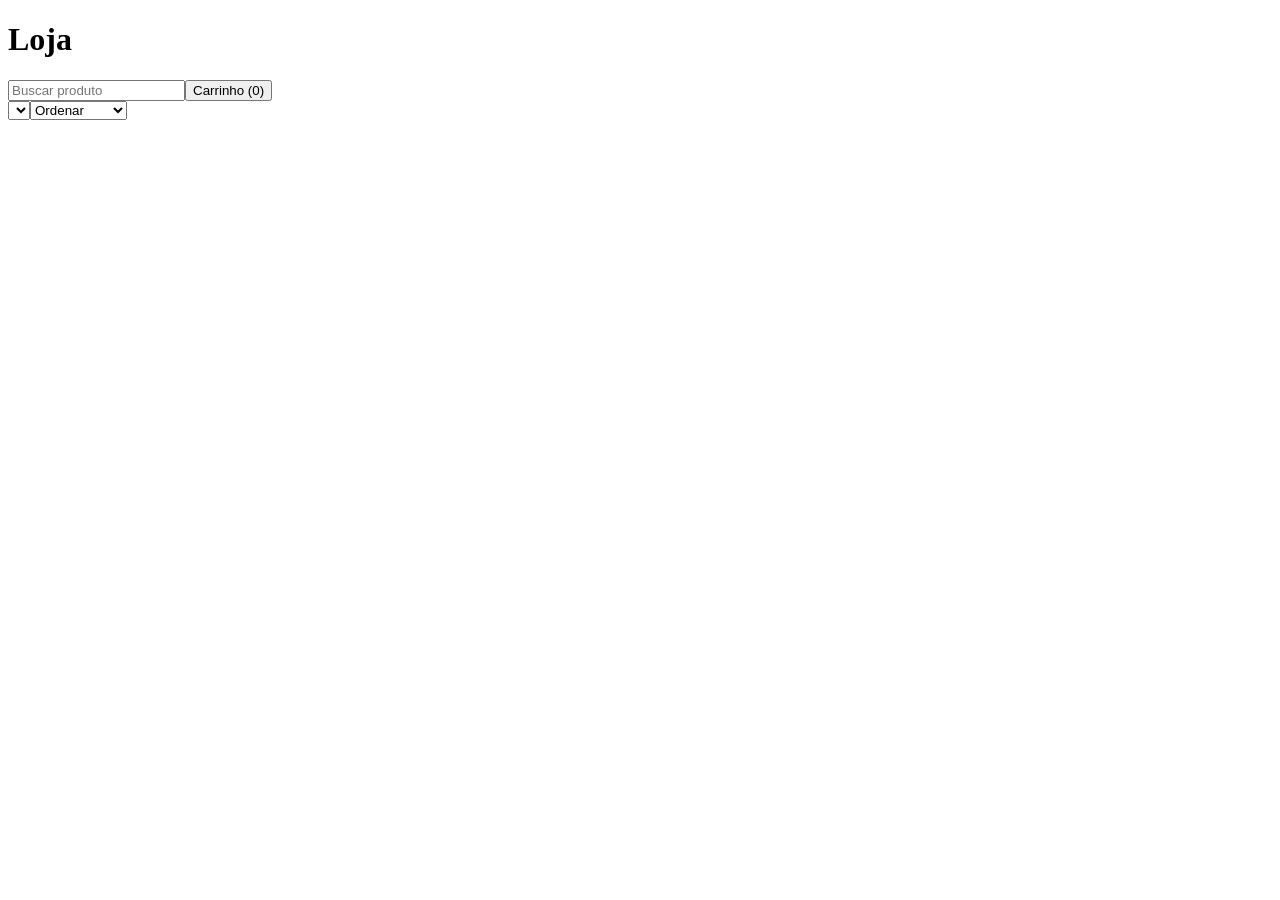
==== index.html @ fdd17a96 "Create index.html" ====
<!doctype html><html lang="pt-BR"><head><meta charset="utf-8"><meta name="viewport" content="width=device-width,initial-scale=1">
<title>Loja de Eletrodomésticos</title><meta name="description" content="Geladeiras, fogões, micro-ondas, airfryers e mais.">
<link rel="icon" href="data:image/svg+xml,<svg xmlns=%22http://www.w3.org/2000/svg%22 viewBox=%220 0 20 20%22><text y=%2216%22 font-size=%2216%22>🏠</text></svg>">
<link rel="stylesheet" href="css/tema.css"></head><body>
<header><h1 id="logo">Loja</h1><input id="q" type="search" placeholder="Buscar produto" aria-label="Buscar produto"><button class="btn" onclick="abrir()">Carrinho (<span id="n">0</span>)</button></header>
<section id="hero"></section>
<div class="filtros"><select id="cat" aria-label="Categoria"></select><select id="ord" aria-label="Ordenar"><option value="">Ordenar</option><option value="asc">Menor preço</option><option value="desc">Maior preço</option></select></div>
<main id="grid"></main><footer id="rodape"></footer>
<dialog id="dp"></dialog>
<dialog id="dc"><button class="x" onclick="dc.close()" aria-label="Fechar">✕</button><h2>Seu carrinho</h2><div id="itens"></div>
<p><input id="cup" placeholder="Cupom"> <button class="btn" onclick="cup()">Aplicar</button></p><p id="resumo"></p>
<form id="f" class="g" onsubmit="return false"><input name="nome" placeholder="Nome completo" required><input name="cpf" placeholder="CPF" required inputmode="numeric"><input name="email" type="email" placeholder="E-mail" required><input name="tel" type="tel" placeholder="Telefone" required>
<input name="cep" id="cep" placeholder="CEP (calcula o frete)" required inputmode="numeric"><input name="end" id="end" placeholder="Endereço" required><input name="num" placeholder="Número" required></form>
<button class="btn" onclick="pagar()">Pagar online</button> <button class="btn" onclick="zap()">Finalizar pelo WhatsApp</button></dialog>
<script src="js/app.js"></script>
<script src="js/pix.js"></script></body></html>
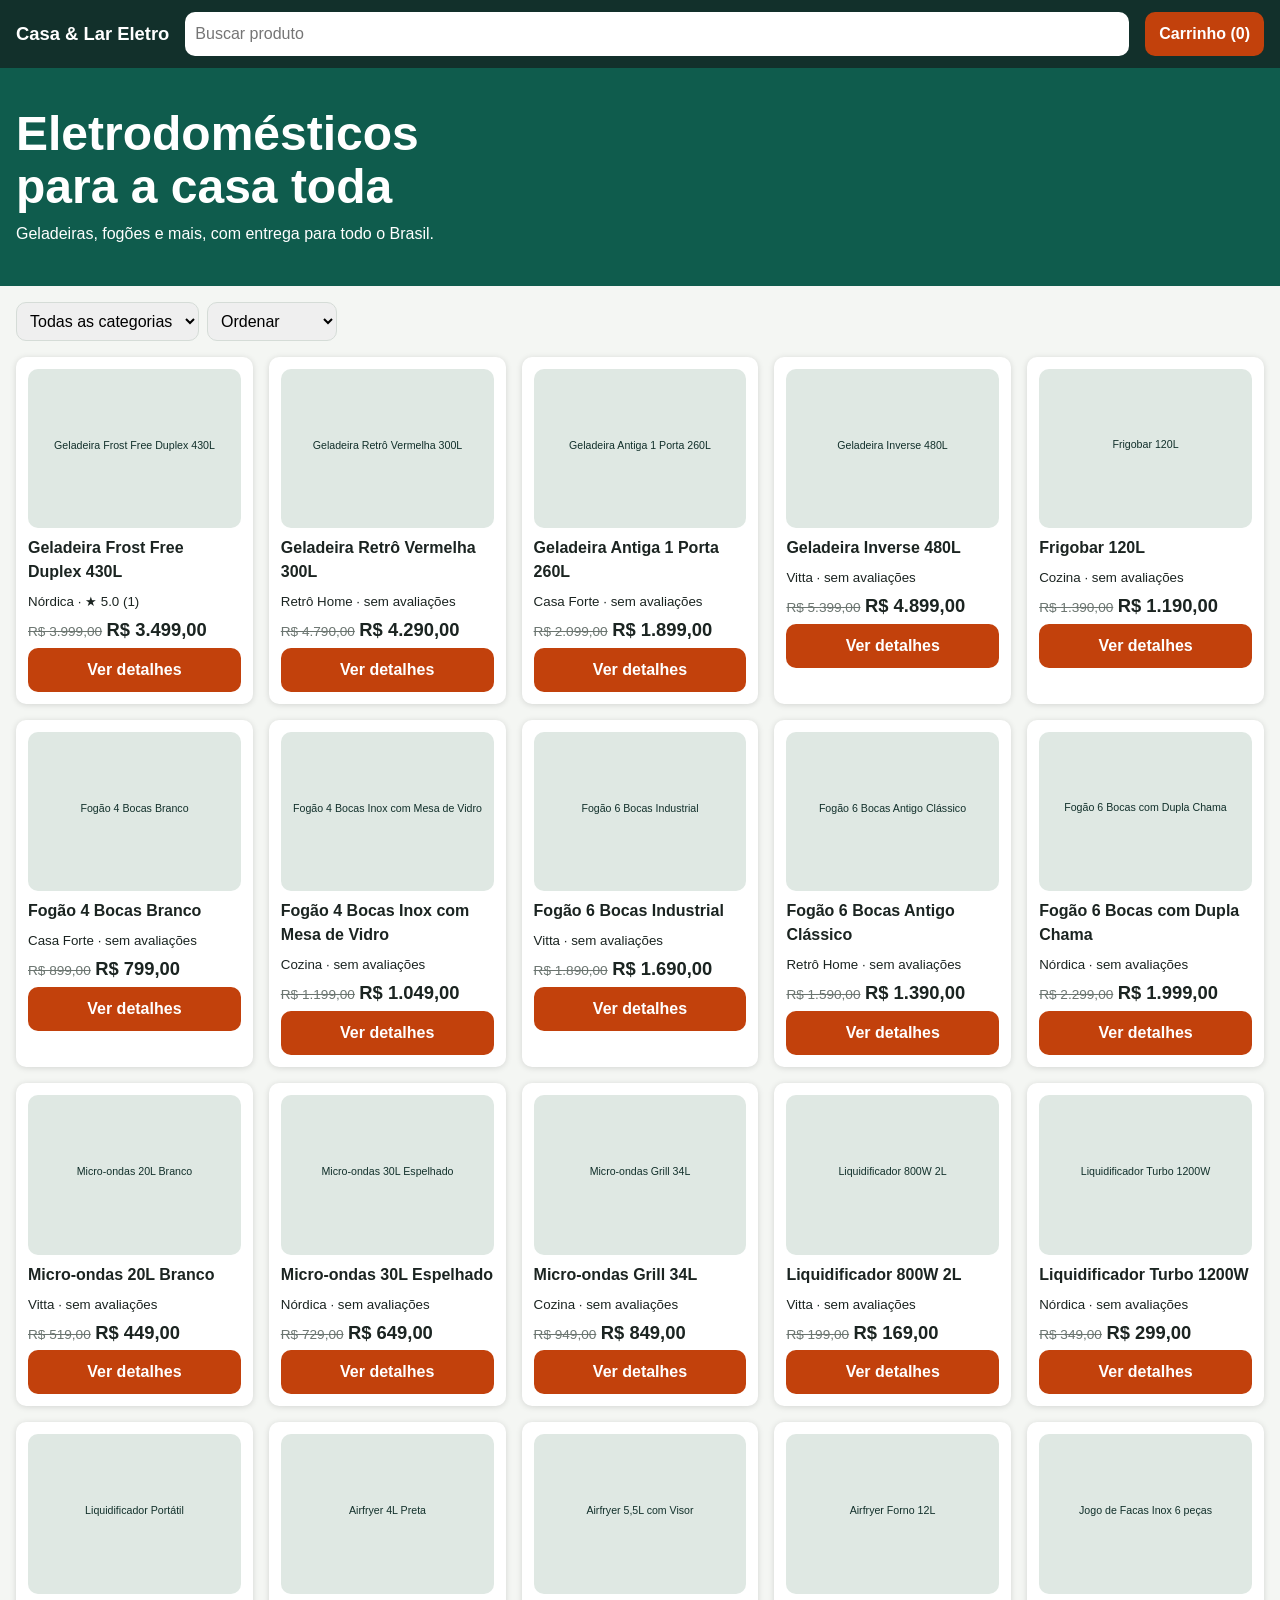
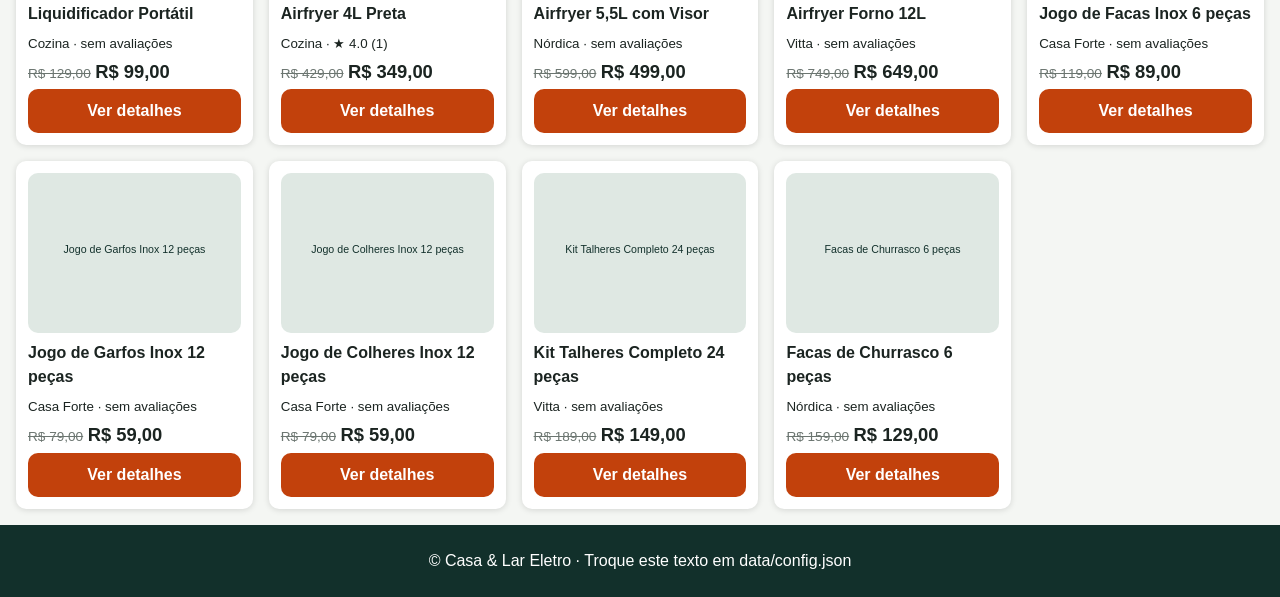
==== commit fe7eab2b: "Update index.html" ====
--- a/index.html
+++ b/index.html
@@ -13,4 +13,4 @@
 <input name="cep" id="cep" placeholder="CEP (calcula o frete)" required inputmode="numeric"><input name="end" id="end" placeholder="Endereço" required><input name="num" placeholder="Número" required></form>
 <button class="btn" onclick="pagar()">Pagar online</button> <button class="btn" onclick="zap()">Finalizar pelo WhatsApp</button></dialog>
 <script src="js/app.js"></script>
-<script src="js/pix.js"></script></body></html>
+<script src="js/pix.js"></script>
--- a/css/tema.css
+++ b/css/tema.css
@@ -0,0 +1,16 @@
+/* TODO o visual vive aqui. Mude as variáveis e o site inteiro muda. */
+:root{--cor-primaria:#0f5c4d;--cor-escura:#12302b;--cor-fundo:#f4f6f3;--cor-card:#fff;--cor-texto:#1b2421;--cor-destaque:#c2410c;--cor-borda:#d5dcd7;--fonte:"Trebuchet MS",Verdana,sans-serif;--raio:10px;--sombra:0 1px 6px #0002;--esp:16px}
+*{box-sizing:border-box}body{margin:0;font-family:var(--fonte);background:var(--cor-fundo);color:var(--cor-texto);line-height:1.5}
+:focus-visible{outline:3px solid var(--cor-destaque);outline-offset:2px}
+header{position:sticky;top:0;z-index:5;display:flex;gap:var(--esp);align-items:center;padding:12px var(--esp);background:var(--cor-escura);color:#fff}
+header h1{font-size:1.15rem;margin:0;white-space:nowrap}header input{flex:1;min-width:0;padding:10px;border-radius:var(--raio);border:0}
+#hero{padding:40px var(--esp);background:var(--cor-primaria);color:#fff}#hero h2{font-size:clamp(1.8rem,6vw,3rem);margin:0 0 8px;max-width:16ch;line-height:1.1}#hero p{margin:0;max-width:50ch}
+.filtros{display:flex;gap:8px;padding:var(--esp);flex-wrap:wrap}select,input,textarea{font:inherit;padding:9px;border:1px solid var(--cor-borda);border-radius:var(--raio)}
+#grid{display:grid;grid-template-columns:repeat(auto-fill,minmax(210px,1fr));gap:var(--esp);padding:0 var(--esp) var(--esp)}
+.card{background:var(--cor-card);border-radius:var(--raio);box-shadow:var(--sombra);padding:12px;display:flex;flex-direction:column;gap:4px}
+.card img,dialog img{width:100%;border-radius:var(--raio)}.card h3{font-size:1rem;margin:4px 0}.card s{color:#6b7570;font-size:.85rem}.card b{font-size:1.15rem}
+.btn{background:var(--cor-destaque);color:#fff;border:0;border-radius:var(--raio);padding:10px 14px;font:inherit;font-weight:700;cursor:pointer}.btn:disabled{opacity:.5}
+dialog{width:min(560px,94vw);max-height:90vh;border:0;border-radius:var(--raio);padding:var(--esp)}dialog::backdrop{background:#0008}
+.x{float:right;background:none;border:0;font-size:1.3rem;cursor:pointer}.li{display:flex;justify-content:space-between;gap:8px;padding:6px 0;border-bottom:1px solid var(--cor-borda)}
+form.g{display:grid;gap:8px;margin:12px 0}footer{padding:24px var(--esp);background:var(--cor-escura);color:#fff;text-align:center}
+@media(prefers-reduced-motion:reduce){*{transition:none!important}}
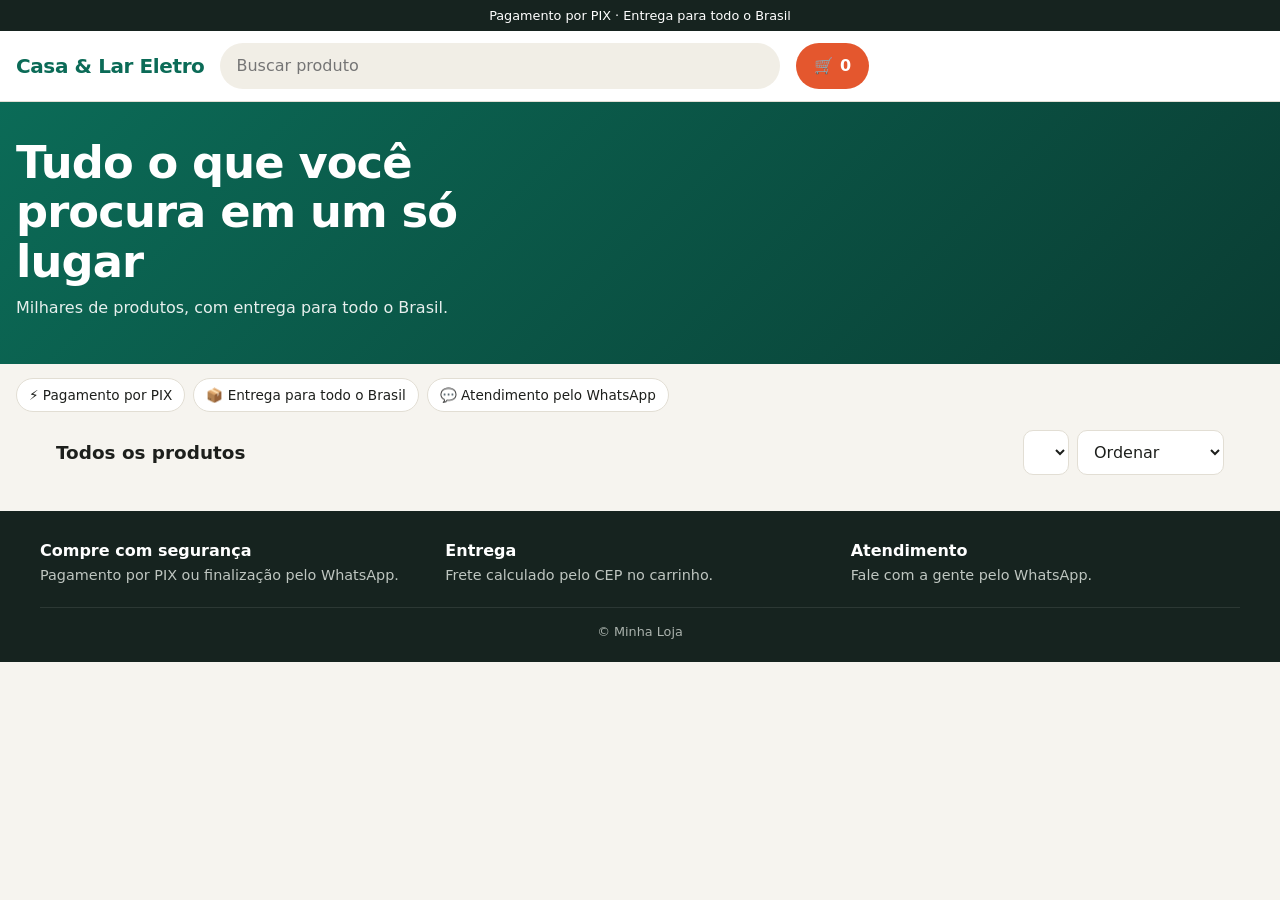
==== commit 609261ca: "Atualizar o index.html" ====
--- a/index.html
+++ b/index.html
@@ -1,16 +1,19 @@
 <!doctype html><html lang="pt-BR"><head><meta charset="utf-8"><meta name="viewport" content="width=device-width,initial-scale=1">
-<title>Loja de Eletrodomésticos</title><meta name="description" content="Geladeiras, fogões, micro-ondas, airfryers e mais.">
+<title>Loja</title><meta name="description" content="Produtos com entrega para todo o Brasil e pagamento por PIX.">
 <link rel="icon" href="data:image/svg+xml,<svg xmlns=%22http://www.w3.org/2000/svg%22 viewBox=%220 0 20 20%22><text y=%2216%22 font-size=%2216%22>🏠</text></svg>">
 <link rel="stylesheet" href="css/tema.css"></head><body>
-<header><h1 id="logo">Loja</h1><input id="q" type="search" placeholder="Buscar produto" aria-label="Buscar produto"><button class="btn" onclick="abrir()">Carrinho (<span id="n">0</span>)</button></header>
+<div class="aviso">Pagamento por PIX · Entrega para todo o Brasil</div>
+<header><h1 id="logo">Loja</h1><input id="q" type="search" placeholder="Buscar produto" aria-label="Buscar produto"><button class="btn" onclick="abrir()" aria-label="Abrir carrinho">🛒 <span id="n">0</span></button></header>
 <section id="hero"></section>
-<div class="filtros"><select id="cat" aria-label="Categoria"></select><select id="ord" aria-label="Ordenar"><option value="">Ordenar</option><option value="asc">Menor preço</option><option value="desc">Maior preço</option></select></div>
-<main id="grid"></main><footer id="rodape"></footer>
+<div class="selos"><span>⚡ Pagamento por PIX</span><span>📦 Entrega para todo o Brasil</span><span>💬 Atendimento pelo WhatsApp</span></div>
+<div class="filtros"><h2 class="titulo">Todos os produtos</h2><select id="cat" aria-label="Categoria"></select><select id="ord" aria-label="Ordenar"><option value="">Ordenar</option><option value="asc">Menor preço</option><option value="desc">Maior preço</option></select></div>
+<main id="grid"></main>
+<footer><div class="fcols"><div><b>Compre com segurança</b><span>Pagamento por PIX ou finalização pelo WhatsApp.</span></div><div><b>Entrega</b><span>Frete calculado pelo CEP no carrinho.</span></div><div><b>Atendimento</b><span>Fale com a gente pelo WhatsApp.</span></div></div><p id="rodape"></p></footer>
 <dialog id="dp"></dialog>
 <dialog id="dc"><button class="x" onclick="dc.close()" aria-label="Fechar">✕</button><h2>Seu carrinho</h2><div id="itens"></div>
-<p><input id="cup" placeholder="Cupom"> <button class="btn" onclick="cup()">Aplicar</button></p><p id="resumo"></p>
+<div class="cupom"><input id="cup" placeholder="Cupom de desconto"><button class="btn sec" onclick="cup()">Aplicar</button></div><p id="resumo"></p>
 <form id="f" class="g" onsubmit="return false"><input name="nome" placeholder="Nome completo" required><input name="cpf" placeholder="CPF" required inputmode="numeric"><input name="email" type="email" placeholder="E-mail" required><input name="tel" type="tel" placeholder="Telefone" required>
 <input name="cep" id="cep" placeholder="CEP (calcula o frete)" required inputmode="numeric"><input name="end" id="end" placeholder="Endereço" required><input name="num" placeholder="Número" required></form>
-<button class="btn" onclick="pagar()">Pagar online</button> <button class="btn" onclick="zap()">Finalizar pelo WhatsApp</button></dialog>
+<div class="acoes"><button class="btn" onclick="pagar()">Pagar com PIX</button><button class="btn sec" onclick="zap()">Finalizar pelo WhatsApp</button></div></dialog>
 <script src="js/app.js"></script>
-<script src="js/pix.js"></script>
+<script src="js/pix.js"></script></body></html>
--- a/css/tema.css
+++ b/css/tema.css
@@ -1,16 +1,55 @@
-/* TODO o visual vive aqui. Mude as variáveis e o site inteiro muda. */
-:root{--cor-primaria:#0f5c4d;--cor-escura:#12302b;--cor-fundo:#f4f6f3;--cor-card:#fff;--cor-texto:#1b2421;--cor-destaque:#c2410c;--cor-borda:#d5dcd7;--fonte:"Trebuchet MS",Verdana,sans-serif;--raio:10px;--sombra:0 1px 6px #0002;--esp:16px}
-*{box-sizing:border-box}body{margin:0;font-family:var(--fonte);background:var(--cor-fundo);color:var(--cor-texto);line-height:1.5}
+/* Tema da loja e do painel. Cores, fontes e espaços ficam nas variáveis. */
+:root{--cor-primaria:#0b6b57;--cor-escura:#16231f;--cor-fundo:#f6f4ef;--cor-card:#fff;--cor-texto:#1d1f1c;--cor-suave:#6a706b;--cor-destaque:#e4572e;--cor-borda:#e2ded4;--fonte:"Avenir Next","Segoe UI",system-ui,sans-serif;--raio:14px;--sombra:0 1px 2px #0001,0 6px 18px #0000000d;--esp:16px}
+*{box-sizing:border-box}
+body{margin:0;font-family:var(--fonte);background:var(--cor-fundo);color:var(--cor-texto);line-height:1.5}
+[hidden]{display:none!important}
 :focus-visible{outline:3px solid var(--cor-destaque);outline-offset:2px}
-header{position:sticky;top:0;z-index:5;display:flex;gap:var(--esp);align-items:center;padding:12px var(--esp);background:var(--cor-escura);color:#fff}
-header h1{font-size:1.15rem;margin:0;white-space:nowrap}header input{flex:1;min-width:0;padding:10px;border-radius:var(--raio);border:0}
-#hero{padding:40px var(--esp);background:var(--cor-primaria);color:#fff}#hero h2{font-size:clamp(1.8rem,6vw,3rem);margin:0 0 8px;max-width:16ch;line-height:1.1}#hero p{margin:0;max-width:50ch}
-.filtros{display:flex;gap:8px;padding:var(--esp);flex-wrap:wrap}select,input,textarea{font:inherit;padding:9px;border:1px solid var(--cor-borda);border-radius:var(--raio)}
-#grid{display:grid;grid-template-columns:repeat(auto-fill,minmax(210px,1fr));gap:var(--esp);padding:0 var(--esp) var(--esp)}
-.card{background:var(--cor-card);border-radius:var(--raio);box-shadow:var(--sombra);padding:12px;display:flex;flex-direction:column;gap:4px}
-.card img,dialog img{width:100%;border-radius:var(--raio)}.card h3{font-size:1rem;margin:4px 0}.card s{color:#6b7570;font-size:.85rem}.card b{font-size:1.15rem}
-.btn{background:var(--cor-destaque);color:#fff;border:0;border-radius:var(--raio);padding:10px 14px;font:inherit;font-weight:700;cursor:pointer}.btn:disabled{opacity:.5}
-dialog{width:min(560px,94vw);max-height:90vh;border:0;border-radius:var(--raio);padding:var(--esp)}dialog::backdrop{background:#0008}
-.x{float:right;background:none;border:0;font-size:1.3rem;cursor:pointer}.li{display:flex;justify-content:space-between;gap:8px;padding:6px 0;border-bottom:1px solid var(--cor-borda)}
-form.g{display:grid;gap:8px;margin:12px 0}footer{padding:24px var(--esp);background:var(--cor-escura);color:#fff;text-align:center}
-@media(prefers-reduced-motion:reduce){*{transition:none!important}}
+.aviso{background:var(--cor-escura);color:#fff;text-align:center;font-size:.8rem;padding:6px var(--esp)}
+header{position:sticky;top:0;z-index:5;display:flex;flex-wrap:wrap;align-items:center;gap:10px var(--esp);padding:12px var(--esp);background:#fff;border-bottom:1px solid var(--cor-borda)}
+header h1{flex:1;margin:0;font-size:1.25rem;letter-spacing:-.02em;color:var(--cor-primaria);white-space:nowrap}
+header input{order:3;flex:1 0 100%;border:0;background:#f1eee6;border-radius:999px;padding:11px 16px}
+@media(min-width:700px){header h1{flex:none}header input{order:0;flex:1;max-width:560px}}
+select,input,textarea{font:inherit;color:inherit;padding:11px 12px;border:1px solid var(--cor-borda);border-radius:10px;background:#fff;max-width:100%}
+.btn{min-height:44px;padding:11px 18px;border:0;border-radius:999px;background:var(--cor-destaque);color:#fff;font:inherit;font-weight:700;cursor:pointer}
+.btn:hover{filter:brightness(.95)}.btn:disabled{opacity:.5;cursor:not-allowed}
+.btn.sec{background:#fff;color:var(--cor-texto);border:1.5px solid var(--cor-borda)}
+button:not(.btn):not(.x){font:inherit;background:#fff;border:1px solid var(--cor-borda);border-radius:8px;padding:6px 10px;cursor:pointer}
+#hero{padding:36px var(--esp) 44px;background:linear-gradient(135deg,var(--cor-primaria),#0a3d33);color:#fff}
+#hero h2{max-width:18ch;margin:0 0 10px;font-size:clamp(1.7rem,6vw,2.8rem);line-height:1.1;letter-spacing:-.02em}
+#hero p{max-width:46ch;margin:0;opacity:.9}
+.selos{display:flex;gap:8px;padding:14px var(--esp);overflow-x:auto}
+.selos span{flex:none;padding:6px 12px;border:1px solid var(--cor-borda);border-radius:999px;background:#fff;font-size:.85rem}
+.filtros{display:flex;flex-wrap:wrap;align-items:center;gap:8px;max-width:1200px;margin:auto;padding:4px var(--esp) 12px}
+.titulo{flex:1 0 100%;margin:0 0 4px;font-size:1.15rem}
+@media(min-width:700px){.titulo{flex:1;margin:0}}
+#grid{display:grid;grid-template-columns:repeat(2,1fr);gap:12px;max-width:1200px;margin:auto;padding:0 var(--esp) 24px}
+@media(min-width:700px){#grid{grid-template-columns:repeat(auto-fill,minmax(220px,1fr));gap:var(--esp)}}
+#grid>p{grid-column:1/-1;padding:32px 0;text-align:center;color:var(--cor-suave)}
+.card{display:flex;flex-direction:column;overflow:hidden;background:var(--cor-card);border-radius:var(--raio);box-shadow:var(--sombra);transition:transform .15s}
+.card:hover{transform:translateY(-3px)}
+.card img{width:100%;aspect-ratio:1;object-fit:cover;background:#e9ece8}
+.card h3{display:-webkit-box;-webkit-line-clamp:2;-webkit-box-orient:vertical;overflow:hidden;min-height:2.6em;margin:10px 12px 0;font-size:.95rem;line-height:1.3}
+.card small{margin:2px 12px 0;color:var(--cor-suave)}
+.card>div{margin:6px 12px 0;font-size:.8rem;color:var(--cor-suave)}
+.card>div b{display:block;font-size:1.2rem;color:var(--cor-primaria)}
+.card .btn{margin:10px 12px 12px}
+dialog{width:min(560px,94vw);max-height:90vh;overflow:auto;padding:20px;border:0;border-radius:20px;background:#fff;color:var(--cor-texto);box-shadow:0 20px 60px #0004}
+dialog::backdrop{background:#10161488}
+@media(max-width:600px){dialog{width:100%;max-width:100%;max-height:92vh;margin:auto 0 0;border-radius:20px 20px 0 0}}
+dialog img{width:100%;max-height:320px;object-fit:contain;border-radius:var(--raio);background:#f1eee6}
+dialog h2{margin:12px 0 4px;font-size:1.3rem}
+dialog label{display:block;font-size:.9rem;color:var(--cor-suave)}
+dialog select{width:100%}
+#pp{font-size:1.6rem;color:var(--cor-primaria)}
+.x{float:right;width:40px;height:40px;border:0;border-radius:50%;background:#f1eee6;font-size:1.1rem;cursor:pointer}
+.li{display:flex;justify-content:space-between;align-items:center;gap:8px;padding:10px 0;border-bottom:1px solid var(--cor-borda)}
+.li>span:first-child{flex:1}
+.cupom{display:flex;gap:8px}.cupom input{flex:1;min-width:0}
+#resumo{margin:12px 0;padding:12px 14px;border-radius:var(--raio);background:var(--cor-fundo)}
+form.g{display:grid;gap:10px;margin:12px 0}
+.acoes{display:grid;gap:8px}
+footer{padding:28px var(--esp) 20px;background:var(--cor-escura);color:#e9efe9}
+.fcols{display:grid;grid-template-columns:repeat(auto-fit,minmax(200px,1fr));gap:16px;max-width:1200px;margin:auto}
+.fcols b{display:block;color:#fff}.fcols span{font-size:.9rem;opacity:.8}
+footer #rodape{max-width:1200px;margin:20px auto 0;padding-top:14px;border-top:1px solid #ffffff22;font-size:.8rem;text-align:center;opacity:.7}
+@media(prefers-reduced-motion:reduce){*{transition:none!important}}
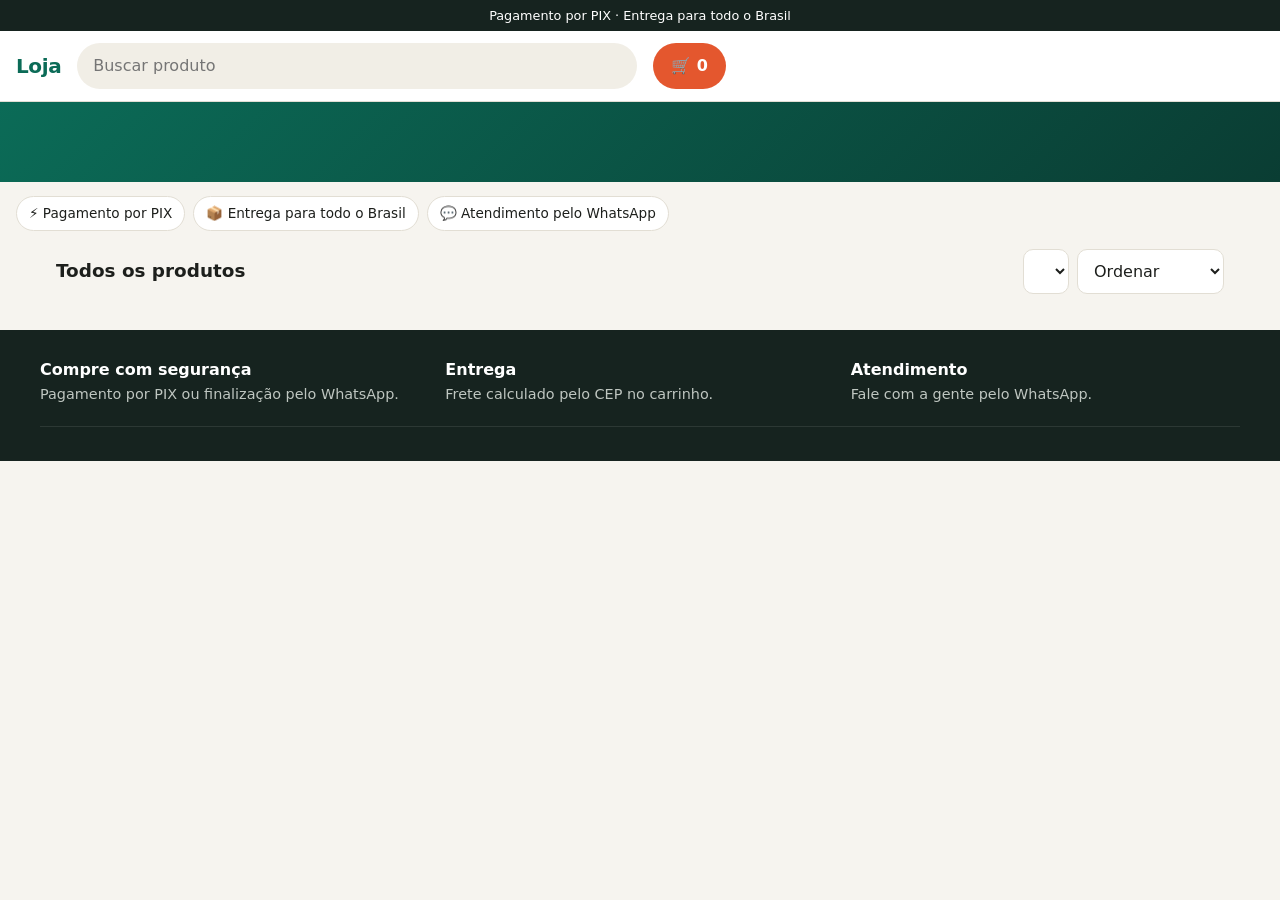
==== commit aaeda977: "Atualizar o index.html" ====
--- a/index.html
+++ b/index.html
@@ -15,5 +15,7 @@
 <form id="f" class="g" onsubmit="return false"><input name="nome" placeholder="Nome completo" required><input name="cpf" placeholder="CPF" required inputmode="numeric"><input name="email" type="email" placeholder="E-mail" required><input name="tel" type="tel" placeholder="Telefone" required>
 <input name="cep" id="cep" placeholder="CEP (calcula o frete)" required inputmode="numeric"><input name="end" id="end" placeholder="Endereço" required><input name="num" placeholder="Número" required></form>
 <div class="acoes"><button class="btn" onclick="pagar()">Pagar com PIX</button><button class="btn sec" onclick="zap()">Finalizar pelo WhatsApp</button></div></dialog>
+<script src="js/utils.js"></script>
+<script src="js/config.js"></script>
 <script src="js/app.js"></script>
-<script src="js/pix.js"></script></body></html>+<script src="js/pix.js"></script>
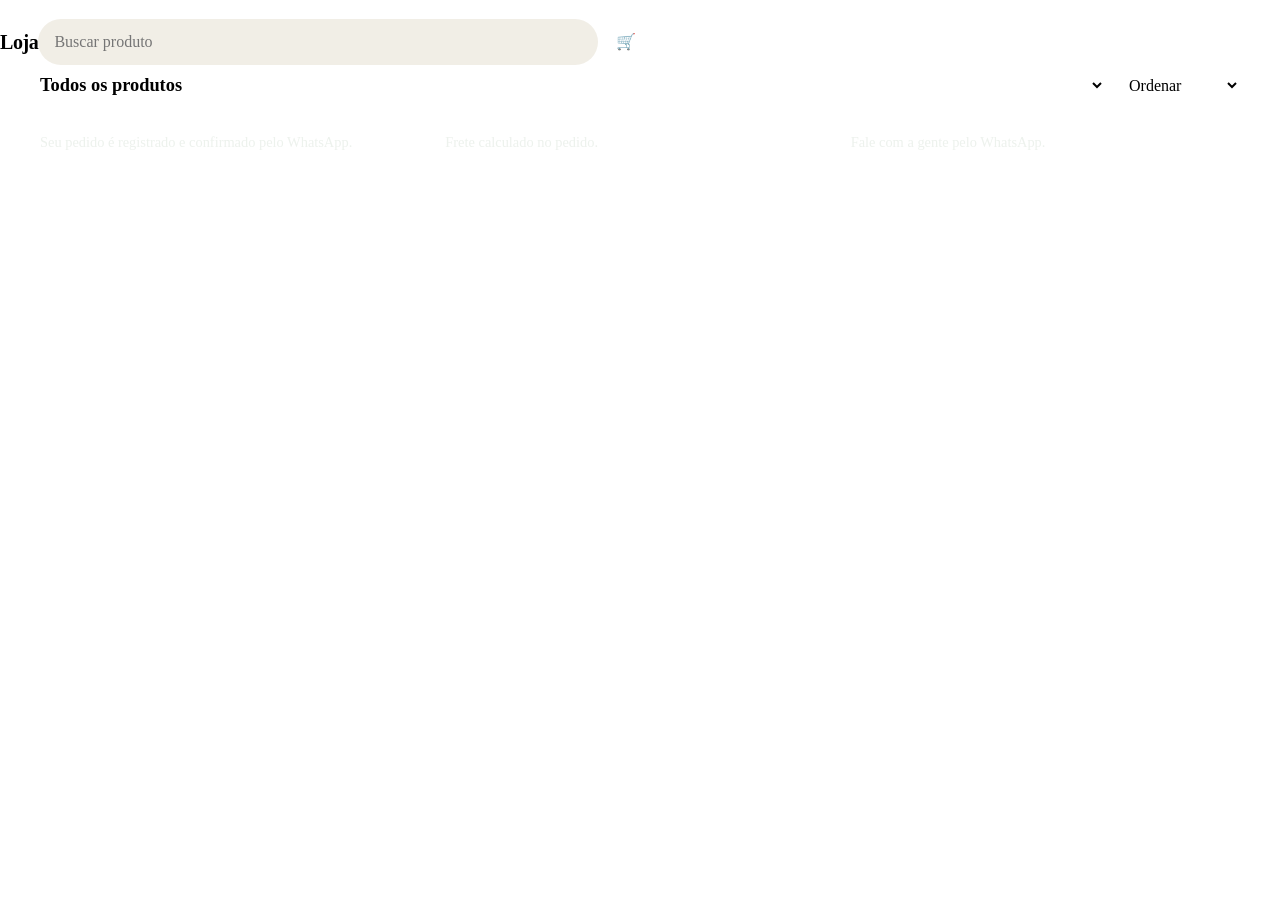
==== commit 2eb6cd55: "Update index.html" ====
--- a/index.html
+++ b/index.html
@@ -1,21 +1,17 @@
 <!doctype html><html lang="pt-BR"><head><meta charset="utf-8"><meta name="viewport" content="width=device-width,initial-scale=1">
-<title>Loja</title><meta name="description" content="Produtos com entrega para todo o Brasil e pagamento por PIX.">
+<title>Loja</title><meta name="description" content="Produtos com entrega para todo o Brasil.">
 <link rel="icon" href="data:image/svg+xml,<svg xmlns=%22http://www.w3.org/2000/svg%22 viewBox=%220 0 20 20%22><text y=%2216%22 font-size=%2216%22>🏠</text></svg>">
 <link rel="stylesheet" href="css/tema.css"></head><body>
-<div class="aviso">Pagamento por PIX · Entrega para todo o Brasil</div>
+<div class="aviso">Entrega para todo o Brasil · Pedido pelo WhatsApp</div>
 <header><h1 id="logo">Loja</h1><input id="q" type="search" placeholder="Buscar produto" aria-label="Buscar produto"><button class="btn" onclick="abrir()" aria-label="Abrir carrinho">🛒 <span id="n">0</span></button></header>
 <section id="hero"></section>
-<div class="selos"><span>⚡ Pagamento por PIX</span><span>📦 Entrega para todo o Brasil</span><span>💬 Atendimento pelo WhatsApp</span></div>
 <div class="filtros"><h2 class="titulo">Todos os produtos</h2><select id="cat" aria-label="Categoria"></select><select id="ord" aria-label="Ordenar"><option value="">Ordenar</option><option value="asc">Menor preço</option><option value="desc">Maior preço</option></select></div>
 <main id="grid"></main>
-<footer><div class="fcols"><div><b>Compre com segurança</b><span>Pagamento por PIX ou finalização pelo WhatsApp.</span></div><div><b>Entrega</b><span>Frete calculado pelo CEP no carrinho.</span></div><div><b>Atendimento</b><span>Fale com a gente pelo WhatsApp.</span></div></div><p id="rodape"></p></footer>
+<footer><div class="fcols"><div><b>Compre com segurança</b><span>Seu pedido é registrado e confirmado pelo WhatsApp.</span></div><div><b>Entrega</b><span>Frete calculado no pedido.</span></div><div><b>Atendimento</b><span>Fale com a gente pelo WhatsApp.</span></div></div><p id="rodape"></p></footer>
 <dialog id="dp"></dialog>
 <dialog id="dc"><button class="x" onclick="dc.close()" aria-label="Fechar">✕</button><h2>Seu carrinho</h2><div id="itens"></div>
-<div class="cupom"><input id="cup" placeholder="Cupom de desconto"><button class="btn sec" onclick="cup()">Aplicar</button></div><p id="resumo"></p>
-<form id="f" class="g" onsubmit="return false"><input name="nome" placeholder="Nome completo" required><input name="cpf" placeholder="CPF" required inputmode="numeric"><input name="email" type="email" placeholder="E-mail" required><input name="tel" type="tel" placeholder="Telefone" required>
-<input name="cep" id="cep" placeholder="CEP (calcula o frete)" required inputmode="numeric"><input name="end" id="end" placeholder="Endereço" required><input name="num" placeholder="Número" required></form>
-<div class="acoes"><button class="btn" onclick="pagar()">Pagar com PIX</button><button class="btn sec" onclick="zap()">Finalizar pelo WhatsApp</button></div></dialog>
-<script src="js/utils.js"></script>
-<script src="js/config.js"></script>
-<script src="js/app.js"></script>
-<script src="js/pix.js"></script>+<input id="cup" placeholder="Cupom (aplicado ao enviar o pedido)" style="width:100%"><p id="resumo"></p>
+<form id="f" class="g" onsubmit="return false"><input name="nome" placeholder="Nome completo" required maxlength="120"><input name="cpf" placeholder="CPF" required inputmode="numeric" maxlength="14"><input name="email" type="email" placeholder="E-mail" maxlength="120"><input name="tel" type="tel" placeholder="Telefone" required maxlength="20">
+<input name="cep" id="cep" placeholder="CEP" required inputmode="numeric" maxlength="9"><input name="end" id="end" placeholder="Endereço" required maxlength="250"><input name="num" placeholder="Número" required maxlength="20"></form>
+<div class="acoes"><button class="btn" onclick="enviar()">Enviar pedido</button></div></dialog>
+<script src="js/app.js"></script></body></html>
--- a/css/tema.css
+++ b/css/tema.css
@@ -1,4 +1,4 @@
-/* Tema da loja e do painel. Cores, fontes e espaços ficam nas variáveis. */
+l/* Tema da loja e do painel. Cores, fontes e espaços ficam nas variáveis. */
 :root{--cor-primaria:#0b6b57;--cor-escura:#16231f;--cor-fundo:#f6f4ef;--cor-card:#fff;--cor-texto:#1d1f1c;--cor-suave:#6a706b;--cor-destaque:#e4572e;--cor-borda:#e2ded4;--fonte:"Avenir Next","Segoe UI",system-ui,sans-serif;--raio:14px;--sombra:0 1px 2px #0001,0 6px 18px #0000000d;--esp:16px}
 *{box-sizing:border-box}
 body{margin:0;font-family:var(--fonte);background:var(--cor-fundo);color:var(--cor-texto);line-height:1.5}
@@ -52,4 +52,4 @@
 .fcols{display:grid;grid-template-columns:repeat(auto-fit,minmax(200px,1fr));gap:16px;max-width:1200px;margin:auto}
 .fcols b{display:block;color:#fff}.fcols span{font-size:.9rem;opacity:.8}
 footer #rodape{max-width:1200px;margin:20px auto 0;padding-top:14px;border-top:1px solid #ffffff22;font-size:.8rem;text-align:center;opacity:.7}
-@media(prefers-reduced-motion:reduce){*{transition:none!important}}+@media(prefers-reduced-motion:reduce){*{transition:none!important}}
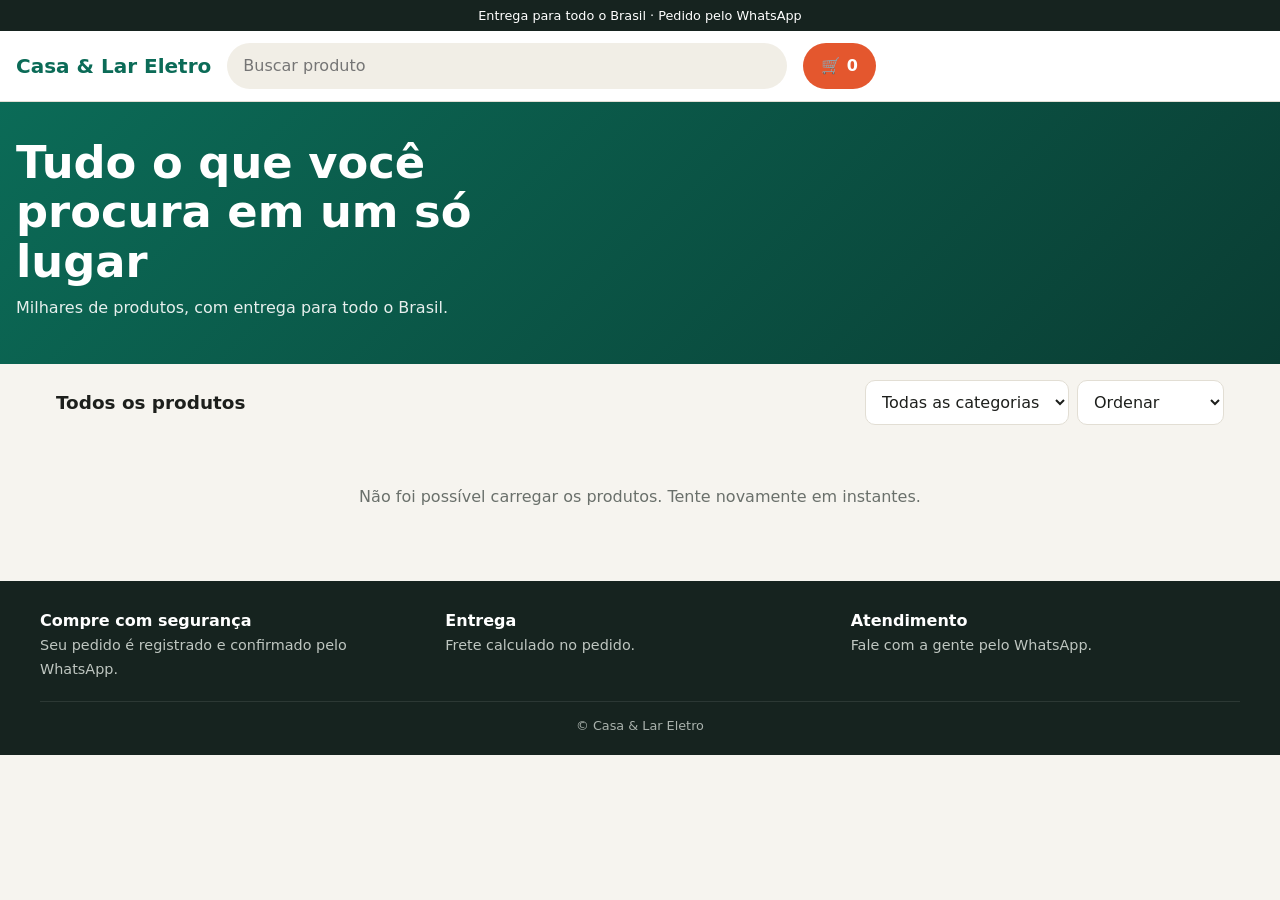
==== commit c81eab54: "Update index.html" ====
--- a/index.html
+++ b/index.html
@@ -1,7 +1,45 @@
 <!doctype html><html lang="pt-BR"><head><meta charset="utf-8"><meta name="viewport" content="width=device-width,initial-scale=1">
 <title>Loja</title><meta name="description" content="Produtos com entrega para todo o Brasil.">
 <link rel="icon" href="data:image/svg+xml,<svg xmlns=%22http://www.w3.org/2000/svg%22 viewBox=%220 0 20 20%22><text y=%2216%22 font-size=%2216%22>🏠</text></svg>">
-<link rel="stylesheet" href="css/tema.css"></head><body>
+<style>
+:root{--cor-primaria:#0b6b57;--cor-escura:#16231f;--cor-fundo:#f6f4ef;--cor-destaque:#e4572e;--cor-borda:#e2ded4;--cor-suave:#6a706b;--raio:14px}
+*{box-sizing:border-box}body{margin:0;font-family:"Avenir Next","Segoe UI",system-ui,sans-serif;background:var(--cor-fundo);color:#1d1f1c;line-height:1.5}
+[hidden]{display:none!important}:focus-visible{outline:3px solid var(--cor-destaque);outline-offset:2px}
+.aviso{background:var(--cor-escura);color:#fff;text-align:center;font-size:.8rem;padding:6px 16px}
+header{position:sticky;top:0;z-index:5;display:flex;flex-wrap:wrap;align-items:center;gap:10px 16px;padding:12px 16px;background:#fff;border-bottom:1px solid var(--cor-borda)}
+header h1{flex:1;margin:0;font-size:1.25rem;color:var(--cor-primaria);white-space:nowrap}
+header input{order:3;flex:1 0 100%;border:0;background:#f1eee6;border-radius:999px;padding:11px 16px}
+@media(min-width:700px){header h1{flex:none}header input{order:0;flex:1;max-width:560px}}
+select,input,textarea{font:inherit;color:inherit;padding:11px 12px;border:1px solid var(--cor-borda);border-radius:10px;background:#fff;max-width:100%}
+.btn{min-height:44px;padding:11px 18px;border:0;border-radius:999px;background:var(--cor-destaque);color:#fff;font:inherit;font-weight:700;cursor:pointer}.btn:disabled{opacity:.5;cursor:not-allowed}
+button:not(.btn):not(.x){font:inherit;background:#fff;border:1px solid var(--cor-borda);border-radius:8px;padding:6px 10px;cursor:pointer}
+#hero{padding:36px 16px 44px;background:linear-gradient(135deg,var(--cor-primaria),#0a3d33);color:#fff}
+#hero h2{max-width:18ch;margin:0 0 10px;font-size:clamp(1.7rem,6vw,2.8rem);line-height:1.1}#hero p{max-width:46ch;margin:0;opacity:.9}
+.filtros{display:flex;flex-wrap:wrap;align-items:center;gap:8px;max-width:1200px;margin:auto;padding:16px 16px 12px}
+.titulo{flex:1 0 100%;margin:0;font-size:1.15rem}@media(min-width:700px){.titulo{flex:1}}
+#grid{display:grid;grid-template-columns:repeat(2,1fr);gap:12px;max-width:1200px;margin:auto;padding:0 16px 24px}
+@media(min-width:700px){#grid{grid-template-columns:repeat(auto-fill,minmax(220px,1fr));gap:16px}}
+#grid>p{grid-column:1/-1;padding:32px 0;text-align:center;color:var(--cor-suave)}
+.card{display:flex;flex-direction:column;overflow:hidden;background:#fff;border-radius:var(--raio);box-shadow:0 1px 2px #0001,0 6px 18px #0000000d}
+.card img{width:100%;aspect-ratio:1;object-fit:cover;background:#e9ece8}
+.card h3{display:-webkit-box;-webkit-line-clamp:2;-webkit-box-orient:vertical;overflow:hidden;min-height:2.6em;margin:10px 12px 0;font-size:.95rem;line-height:1.3}
+.card small{margin:2px 12px 0;color:var(--cor-suave)}.card>div{margin:6px 12px 0;font-size:.8rem;color:var(--cor-suave)}
+.card>div b{display:block;font-size:1.2rem;color:var(--cor-primaria)}.card .btn{margin:10px 12px 12px}
+dialog{width:min(560px,94vw);max-height:90vh;overflow:auto;padding:20px;border:0;border-radius:20px;background:#fff;color:#1d1f1c;box-shadow:0 20px 60px #0004}
+dialog::backdrop{background:#10161488}
+@media(max-width:600px){dialog{width:100%;max-width:100%;max-height:92vh;margin:auto 0 0;border-radius:20px 20px 0 0}}
+dialog img{width:100%;max-height:320px;object-fit:contain;border-radius:var(--raio);background:#f1eee6}
+dialog h2{margin:12px 0 4px;font-size:1.3rem}dialog label{display:block;font-size:.9rem;color:var(--cor-suave)}dialog select{width:100%}
+#pp{font-size:1.6rem;color:var(--cor-primaria)}
+.x{float:right;width:40px;height:40px;border:0;border-radius:50%;background:#f1eee6;font-size:1.1rem;cursor:pointer}
+.li{display:flex;justify-content:space-between;align-items:center;gap:8px;padding:10px 0;border-bottom:1px solid var(--cor-borda)}.li>span:first-child{flex:1}
+#resumo{margin:12px 0;padding:12px 14px;border-radius:var(--raio);background:var(--cor-fundo)}
+form.g{display:grid;gap:10px;margin:12px 0}.acoes{display:grid;gap:8px}
+footer{padding:28px 16px 20px;background:var(--cor-escura);color:#e9efe9}
+.fcols{display:grid;grid-template-columns:repeat(auto-fit,minmax(200px,1fr));gap:16px;max-width:1200px;margin:auto}
+.fcols b{display:block;color:#fff}.fcols span{font-size:.9rem;opacity:.8}
+footer #rodape{max-width:1200px;margin:20px auto 0;padding-top:14px;border-top:1px solid #ffffff22;font-size:.8rem;text-align:center;opacity:.7}
+</style></head><body>
 <div class="aviso">Entrega para todo o Brasil · Pedido pelo WhatsApp</div>
 <header><h1 id="logo">Loja</h1><input id="q" type="search" placeholder="Buscar produto" aria-label="Buscar produto"><button class="btn" onclick="abrir()" aria-label="Abrir carrinho">🛒 <span id="n">0</span></button></header>
 <section id="hero"></section>
